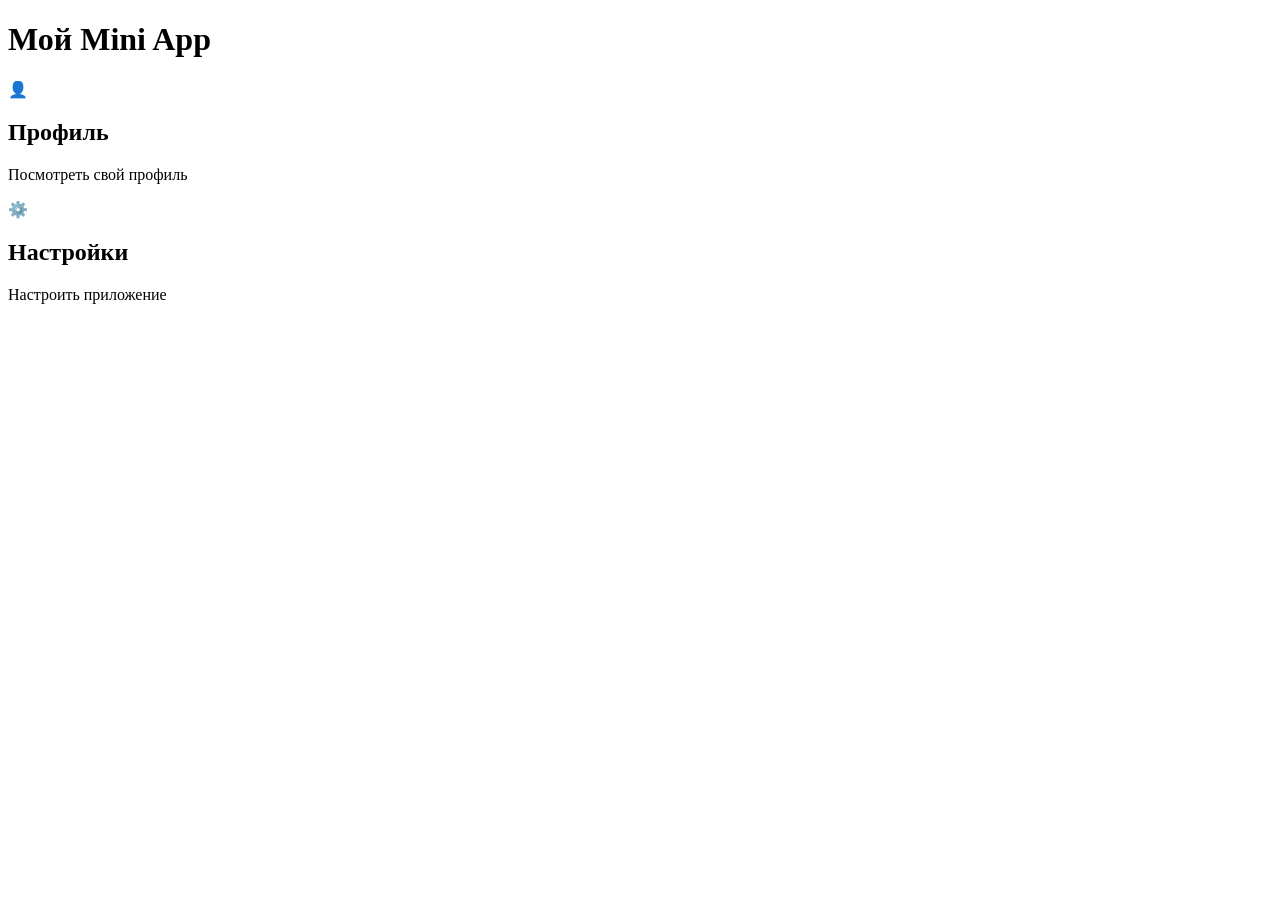
==== index.html @ 771df8b5 "Add files via upload" ====
<!DOCTYPE html>
<html lang="ru">

<head>
    <meta charset="UTF-8">

    <meta name="viewport" content="width=device-width, initial-scale=1.0">

    <title>Мой Mini App</title>

    <link rel="stylesheet" href="style.css">

    <script src="https://telegram.org/js/telegram-web-app.js"></script>
</head>

<body>

    <div class="container">

        <h1>Мой Mini App</h1>

        <div class="card" onclick="openProfile()">
            <div class="icon">👤</div>

            <div>
                <h2>Профиль</h2>
                <p>Посмотреть свой профиль</p>
            </div>
        </div>

        <div class="card" onclick="openSettings()">
            <div class="icon">⚙️</div>

            <div>
                <h2>Настройки</h2>
                <p>Настроить приложение</p>
            </div>
        </div>

    </div>

    <script src="script.js"></script>

</body>

</html>
</body>
<script src="script.js"></script>
    <script src="script.js"></script>

</body>
</html>
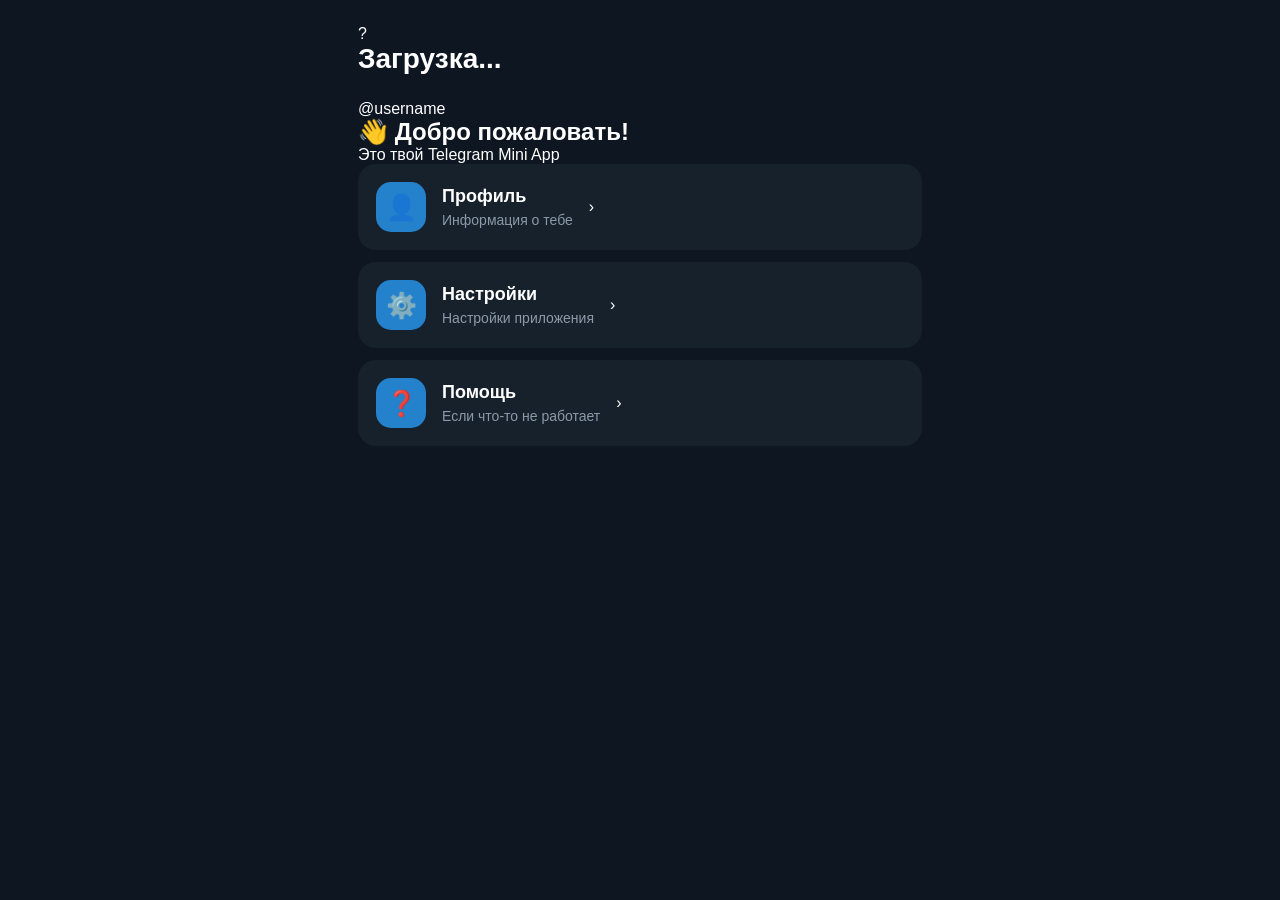
==== commit 66b59193: "Add files via upload" ====
--- a/index.html
+++ b/index.html
@@ -3,7 +3,6 @@
 
 <head>
     <meta charset="UTF-8">
-
     <meta name="viewport" content="width=device-width, initial-scale=1.0">
 
     <title>Мой Mini App</title>
@@ -17,24 +16,45 @@
 
     <div class="container">
 
-        <h1>Мой Mini App</h1>
+        <div class="profile-header">
+            <div class="avatar" id="avatar">?</div>
+
+            <div class="user-info">
+                <h1 id="name">Загрузка...</h1>
+                <p id="username">@username</p>
+            </div>
+        </div>
+
+        <div class="welcome">
+            <h2>👋 Добро пожаловать!</h2>
+            <p>Это твой Telegram Mini App</p>
+        </div>
 
         <div class="card" onclick="openProfile()">
             <div class="icon">👤</div>
-
             <div>
                 <h2>Профиль</h2>
-                <p>Посмотреть свой профиль</p>
+                <p>Информация о тебе</p>
             </div>
+            <div class="arrow">›</div>
         </div>
 
         <div class="card" onclick="openSettings()">
             <div class="icon">⚙️</div>
-
             <div>
                 <h2>Настройки</h2>
-                <p>Настроить приложение</p>
+                <p>Настройки приложения</p>
             </div>
+            <div class="arrow">›</div>
+        </div>
+
+        <div class="card" onclick="openHelp()">
+            <div class="icon">❓</div>
+            <div>
+                <h2>Помощь</h2>
+                <p>Если что-то не работает</p>
+            </div>
+            <div class="arrow">›</div>
         </div>
 
     </div>
@@ -43,10 +63,4 @@
 
 </body>
 
-</html>
-</body>
-<script src="script.js"></script>
-    <script src="script.js"></script>
-
-</body>
 </html>
--- a/style.css
+++ b/style.css
@@ -0,0 +1,72 @@
+* {
+    box-sizing: border-box;
+    margin: 0;
+    padding: 0;
+}
+
+body {
+    font-family: -apple-system, BlinkMacSystemFont, "Segoe UI", Roboto, Arial, sans-serif;
+    background: #0e1621;
+    color: #ffffff;
+    min-height: 100vh;
+}
+
+.container {
+    width: 100%;
+    max-width: 600px;
+    margin: 0 auto;
+    padding: 25px 18px;
+}
+
+h1 {
+    font-size: 28px;
+    margin-bottom: 25px;
+}
+
+.card {
+    display: flex;
+    align-items: center;
+    gap: 16px;
+
+    background: #17212b;
+    border-radius: 18px;
+
+    padding: 18px;
+    margin-bottom: 12px;
+
+    cursor: pointer;
+
+    transition: transform 0.15s ease, background 0.15s ease;
+}
+
+.card:hover {
+    background: #202b36;
+}
+
+.card:active {
+    transform: scale(0.97);
+}
+
+.icon {
+    width: 50px;
+    height: 50px;
+
+    display: flex;
+    align-items: center;
+    justify-content: center;
+
+    background: #2481cc;
+    border-radius: 15px;
+
+    font-size: 25px;
+}
+
+.card h2 {
+    font-size: 18px;
+    margin-bottom: 5px;
+}
+
+.card p {
+    font-size: 14px;
+    color: #8c9aa8;
+}
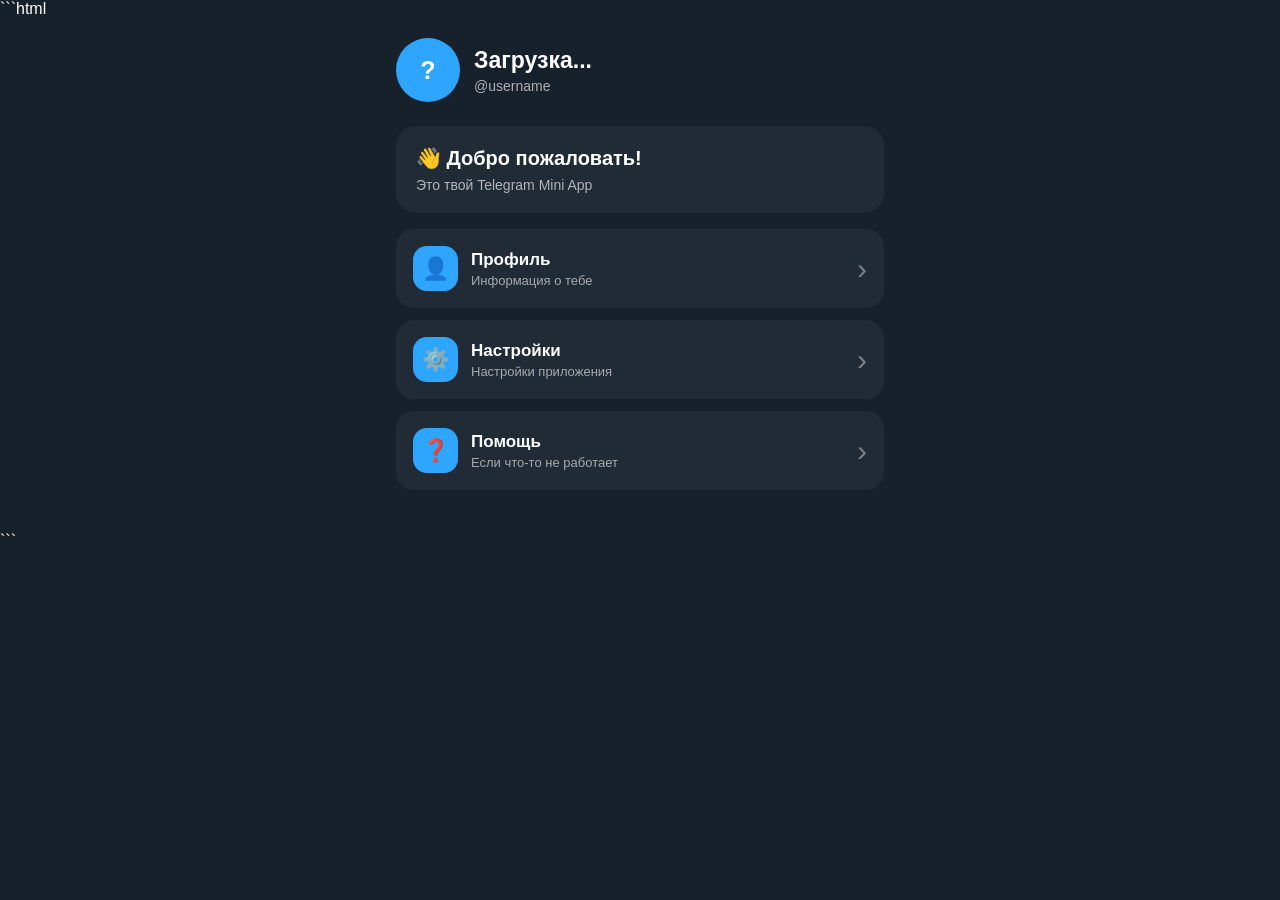
==== commit 333524c1: "Add files via upload" ====
--- a/index.html
+++ b/index.html
@@ -1,3 +1,4 @@
+```html
 <!DOCTYPE html>
 <html lang="ru">
 
@@ -16,45 +17,94 @@
 
     <div class="container">
 
-        <div class="profile-header">
-            <div class="avatar" id="avatar">?</div>
+        <!-- Главная страница -->
+        <div id="homePage">
 
-            <div class="user-info">
-                <h1 id="name">Загрузка...</h1>
-                <p id="username">@username</p>
+            <div class="profile-header">
+                <div class="avatar" id="avatar">?</div>
+
+                <div class="user-info">
+                    <h1 id="name">Загрузка...</h1>
+                    <p id="username">@username</p>
+                </div>
             </div>
+
+            <div class="welcome">
+                <h2>👋 Добро пожаловать!</h2>
+                <p>Это твой Telegram Mini App</p>
+            </div>
+
+            <div class="card" onclick="openProfile()">
+                <div class="icon">👤</div>
+
+                <div>
+                    <h2>Профиль</h2>
+                    <p>Информация о тебе</p>
+                </div>
+
+                <div class="arrow">›</div>
+            </div>
+
+            <div class="card" onclick="openSettings()">
+                <div class="icon">⚙️</div>
+
+                <div>
+                    <h2>Настройки</h2>
+                    <p>Настройки приложения</p>
+                </div>
+
+                <div class="arrow">›</div>
+            </div>
+
+            <div class="card" onclick="openHelp()">
+                <div class="icon">❓</div>
+
+                <div>
+                    <h2>Помощь</h2>
+                    <p>Если что-то не работает</p>
+                </div>
+
+                <div class="arrow">›</div>
+            </div>
+
         </div>
 
-        <div class="welcome">
-            <h2>👋 Добро пожаловать!</h2>
-            <p>Это твой Telegram Mini App</p>
-        </div>
 
-        <div class="card" onclick="openProfile()">
-            <div class="icon">👤</div>
-            <div>
-                <h2>Профиль</h2>
-                <p>Информация о тебе</p>
+        <!-- Страница профиля -->
+        <div id="profilePage" style="display: none;">
+
+            <div class="profile-header">
+                <div class="avatar" id="profileAvatar">?</div>
+
+                <div class="user-info">
+                    <h1 id="profileName">Пользователь</h1>
+                    <p id="profileUsername">@username</p>
+                </div>
             </div>
-            <div class="arrow">›</div>
-        </div>
 
-        <div class="card" onclick="openSettings()">
-            <div class="icon">⚙️</div>
-            <div>
-                <h2>Настройки</h2>
-                <p>Настройки приложения</p>
+            <div class="welcome">
+                <h2>👤 Профиль</h2>
+                <p>Информация о твоём Telegram аккаунте</p>
             </div>
-            <div class="arrow">›</div>
-        </div>
 
-        <div class="card" onclick="openHelp()">
-            <div class="icon">❓</div>
-            <div>
-                <h2>Помощь</h2>
-                <p>Если что-то не работает</p>
+            <div class="card">
+                <div class="icon">🆔</div>
+
+                <div>
+                    <h2>Telegram ID</h2>
+                    <p id="userId">Загрузка...</p>
+                </div>
             </div>
-            <div class="arrow">›</div>
+
+            <div class="card" onclick="backHome()">
+                <div class="icon">←</div>
+
+                <div>
+                    <h2>Назад</h2>
+                    <p>Вернуться на главный экран</p>
+                </div>
+            </div>
+
         </div>
 
     </div>
@@ -63,4 +113,5 @@
 
 </body>
 
-</html>+</html>
+```
--- a/style.css
+++ b/style.css
@@ -6,41 +6,83 @@
 
 body {
     font-family: -apple-system, BlinkMacSystemFont, "Segoe UI", Roboto, Arial, sans-serif;
-    background: #0e1621;
-    color: #ffffff;
+    background: var(--tg-theme-bg-color, #17212b);
+    color: var(--tg-theme-text-color, #ffffff);
     min-height: 100vh;
 }
 
 .container {
     width: 100%;
-    max-width: 600px;
+    max-width: 520px;
     margin: 0 auto;
-    padding: 25px 18px;
+    padding: 20px 16px 30px;
 }
 
-h1 {
-    font-size: 28px;
-    margin-bottom: 25px;
+.profile-header {
+    display: flex;
+    align-items: center;
+    gap: 14px;
+    margin-bottom: 24px;
+}
+
+.avatar {
+    width: 64px;
+    height: 64px;
+    border-radius: 50%;
+    background: var(--tg-theme-button-color, #2ea6ff);
+    color: #fff;
+    display: flex;
+    align-items: center;
+    justify-content: center;
+    font-size: 25px;
+    font-weight: 600;
+    overflow: hidden;
+    flex-shrink: 0;
+}
+
+.avatar img {
+    width: 100%;
+    height: 100%;
+    object-fit: cover;
+}
+
+.user-info h1 {
+    font-size: 23px;
+    font-weight: 700;
+    margin-bottom: 4px;
+}
+
+.user-info p {
+    font-size: 14px;
+    opacity: 0.65;
+}
+
+.welcome {
+    padding: 20px;
+    border-radius: 20px;
+    margin-bottom: 16px;
+    background: var(--tg-theme-secondary-bg-color, #202b36);
+}
+
+.welcome h2 {
+    font-size: 20px;
+    margin-bottom: 7px;
+}
+
+.welcome p {
+    font-size: 14px;
+    opacity: 0.65;
 }
 
 .card {
     display: flex;
     align-items: center;
-    gap: 16px;
-
-    background: #17212b;
+    padding: 17px;
+    margin-bottom: 12px;
     border-radius: 18px;
-
-    padding: 18px;
-    margin-bottom: 12px;
-
+    background: var(--tg-theme-secondary-bg-color, #202b36);
     cursor: pointer;
-
     transition: transform 0.15s ease, background 0.15s ease;
-}
-
-.card:hover {
-    background: #202b36;
 }
 
 .card:active {
@@ -48,25 +90,45 @@
 }
 
 .icon {
-    width: 50px;
-    height: 50px;
-
+    width: 45px;
+    height: 45px;
+    border-radius: 14px;
     display: flex;
     align-items: center;
     justify-content: center;
-
-    background: #2481cc;
-    border-radius: 15px;
-
-    font-size: 25px;
+    background: var(--tg-theme-button-color, #2ea6ff);
+    font-size: 22px;
+    margin-right: 13px;
 }
 
 .card h2 {
-    font-size: 18px;
-    margin-bottom: 5px;
+    font-size: 17px;
+    margin-bottom: 3px;
 }
 
 .card p {
-    font-size: 14px;
-    color: #8c9aa8;
+    font-size: 13px;
+    opacity: 0.6;
+}
+
+.arrow {
+    margin-left: auto;
+    font-size: 30px;
+    opacity: 0.4;
+}
+
+.container > * {
+    animation: appear 0.4s ease both;
+}
+
+@keyframes appear {
+    from {
+        opacity: 0;
+        transform: translateY(8px);
+    }
+
+    to {
+        opacity: 1;
+        transform: translateY(0);
+    }
 }
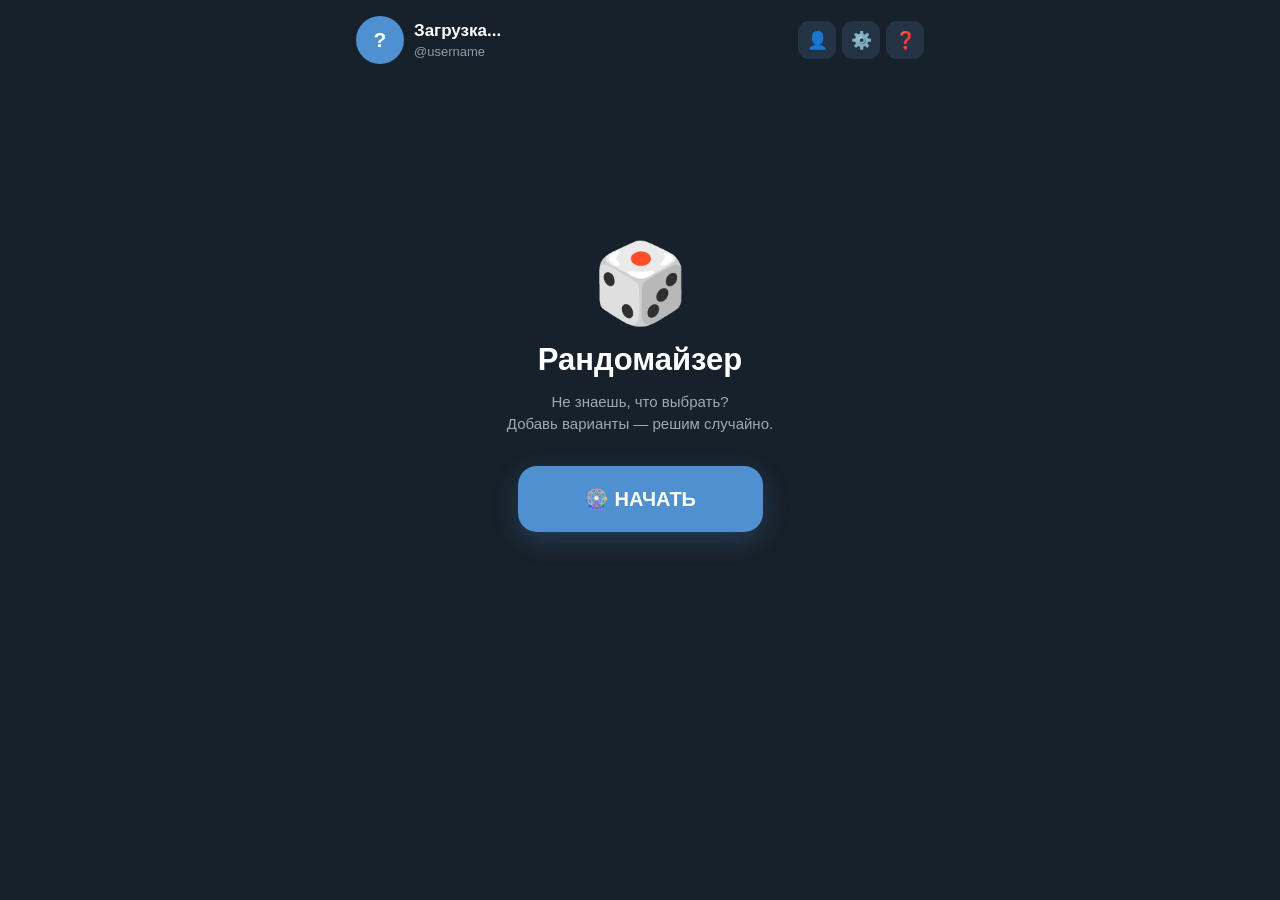
==== commit f316743b: "Add files via upload" ====
--- a/index.html
+++ b/index.html
@@ -1,12 +1,13 @@
-```html
 <!DOCTYPE html>
 <html lang="ru">
 
 <head>
     <meta charset="UTF-8">
-    <meta name="viewport" content="width=device-width, initial-scale=1.0">
-
-    <title>Мой Mini App</title>
+
+    <meta name="viewport"
+        content="width=device-width, initial-scale=1.0, maximum-scale=1.0, user-scalable=no">
+
+    <title>Randomizer</title>
 
     <link rel="stylesheet" href="style.css">
 
@@ -15,103 +16,354 @@
 
 <body>
 
-    <div class="container">
-
-        <!-- Главная страница -->
-        <div id="homePage">
-
-            <div class="profile-header">
-                <div class="avatar" id="avatar">?</div>
-
-                <div class="user-info">
-                    <h1 id="name">Загрузка...</h1>
-                    <p id="username">@username</p>
-                </div>
-            </div>
-
-            <div class="welcome">
-                <h2>👋 Добро пожаловать!</h2>
-                <p>Это твой Telegram Mini App</p>
-            </div>
-
-            <div class="card" onclick="openProfile()">
-                <div class="icon">👤</div>
-
-                <div>
-                    <h2>Профиль</h2>
-                    <p>Информация о тебе</p>
-                </div>
-
-                <div class="arrow">›</div>
-            </div>
-
-            <div class="card" onclick="openSettings()">
-                <div class="icon">⚙️</div>
-
-                <div>
-                    <h2>Настройки</h2>
-                    <p>Настройки приложения</p>
-                </div>
-
-                <div class="arrow">›</div>
-            </div>
-
-            <div class="card" onclick="openHelp()">
-                <div class="icon">❓</div>
-
-                <div>
-                    <h2>Помощь</h2>
-                    <p>Если что-то не работает</p>
-                </div>
-
-                <div class="arrow">›</div>
-            </div>
-
-        </div>
-
-
-        <!-- Страница профиля -->
-        <div id="profilePage" style="display: none;">
-
-            <div class="profile-header">
-                <div class="avatar" id="profileAvatar">?</div>
-
-                <div class="user-info">
-                    <h1 id="profileName">Пользователь</h1>
-                    <p id="profileUsername">@username</p>
-                </div>
-            </div>
-
-            <div class="welcome">
-                <h2>👤 Профиль</h2>
-                <p>Информация о твоём Telegram аккаунте</p>
-            </div>
-
-            <div class="card">
-                <div class="icon">🆔</div>
-
-                <div>
-                    <h2>Telegram ID</h2>
-                    <p id="userId">Загрузка...</p>
-                </div>
-            </div>
-
-            <div class="card" onclick="backHome()">
-                <div class="icon">←</div>
-
-                <div>
-                    <h2>Назад</h2>
-                    <p>Вернуться на главный экран</p>
-                </div>
-            </div>
-
-        </div>
+    <div class="app">
+
+        <!-- Верхняя панель -->
+
+        <header class="top-bar">
+
+            <div class="user-block">
+
+                <div class="avatar" id="avatar">
+                    ?
+                </div>
+
+                <div class="user-data">
+
+                    <div class="user-name" id="name">
+                        Загрузка...
+                    </div>
+
+                    <div class="user-username" id="username">
+                        @username
+                    </div>
+
+                </div>
+
+            </div>
+
+
+            <div class="top-buttons">
+
+                <button class="top-button" onclick="openProfile()">
+                    👤
+                </button>
+
+                <button class="top-button" onclick="openSettings()">
+                    ⚙️
+                </button>
+
+                <button class="top-button" onclick="openHelp()">
+                    ❓
+                </button>
+
+            </div>
+
+        </header>
+
+
+        <!-- Главная -->
+
+        <main id="homePage" class="page">
+
+            <div class="home-content">
+
+                <div class="game-icon">
+                    🎲
+                </div>
+
+                <h1>
+                    Рандомайзер
+                </h1>
+
+                <p class="home-description">
+                    Не знаешь, что выбрать?<br>
+                    Добавь варианты — решим случайно.
+                </p>
+
+                <button
+                    class="play-button"
+                    onclick="openGame()"
+                >
+                    🎡 НАЧАТЬ
+                </button>
+
+            </div>
+
+        </main>
+
+
+        <!-- Рандомайзер -->
+
+        <main id="gamePage" class="page hidden">
+
+            <div class="game-header">
+
+                <button
+                    class="back-button"
+                    onclick="backHome()"
+                >
+                    ←
+                </button>
+
+                <h2>
+                    🎲 Рандомайзер
+                </h2>
+
+            </div>
+
+
+            <!-- Добавление вариантов -->
+
+            <div class="input-block">
+
+                <div class="input-row">
+
+                    <input
+                        type="text"
+                        id="optionInput"
+                        placeholder="Введите вариант..."
+                        autocomplete="off"
+                    >
+
+                    <button
+                        onclick="addOption()"
+                        class="add-button"
+                    >
+                        +
+                    </button>
+
+                </div>
+
+            </div>
+
+
+            <!-- Список вариантов -->
+
+            <div
+                id="optionsList"
+                class="options-list"
+            >
+
+                <div class="empty-text">
+                    Добавь минимум 2 варианта
+                </div>
+
+            </div>
+
+
+            <!-- Колесо -->
+
+            <div class="wheel-container">
+
+                <div class="pointer">
+                    ▼
+                </div>
+
+                <canvas
+                    id="wheel"
+                    width="320"
+                    height="320"
+                ></canvas>
+
+            </div>
+
+
+            <!-- Результат -->
+
+            <div
+                id="result"
+                class="result hidden"
+            >
+
+                <div class="result-small">
+                    Выпал вариант
+                </div>
+
+                <div id="winner">
+                    —
+                </div>
+
+            </div>
+
+
+            <!-- Кнопка -->
+
+            <button
+                id="spinButton"
+                class="spin-button"
+                onclick="spinWheel()"
+                disabled
+            >
+                🎡 КРУТИТЬ
+            </button>
+
+        </main>
+
+
+        <!-- Профиль -->
+
+        <main
+            id="profilePage"
+            class="page hidden"
+        >
+
+            <div class="subpage">
+
+                <button
+                    class="back-button"
+                    onclick="backHome()"
+                >
+                    ←
+                </button>
+
+                <div
+                    class="big-avatar"
+                    id="profileAvatar"
+                >
+                    ?
+                </div>
+
+                <h2 id="profileName">
+                    Пользователь
+                </h2>
+
+                <p id="profileUsername">
+                    @username
+                </p>
+
+                <div class="info-card">
+
+                    <div>
+                        🆔
+                    </div>
+
+                    <div>
+
+                        <span>
+                            Telegram ID
+                        </span>
+
+                        <strong id="userId">
+                            —
+                        </strong>
+
+                    </div>
+
+                </div>
+
+            </div>
+
+        </main>
+
+
+        <!-- Настройки -->
+
+        <main
+            id="settingsPage"
+            class="page hidden"
+        >
+
+            <div class="subpage">
+
+                <button
+                    class="back-button"
+                    onclick="backHome()"
+                >
+                    ←
+                </button>
+
+                <h2>
+                    ⚙️ Настройки
+                </h2>
+
+                <div class="settings-card">
+
+                    <div>
+
+                        <strong>
+                            Вибрация
+                        </strong>
+
+                        <p>
+                            Вибрация при выборе варианта
+                        </p>
+
+                    </div>
+
+                    <label class="switch">
+
+                        <input
+                            type="checkbox"
+                            id="vibrationToggle"
+                            checked
+                        >
+
+                        <span></span>
+
+                    </label>
+
+                </div>
+
+            </div>
+
+        </main>
+
+
+        <!-- Помощь -->
+
+        <main
+            id="helpPage"
+            class="page hidden"
+        >
+
+            <div class="subpage">
+
+                <button
+                    class="back-button"
+                    onclick="backHome()"
+                >
+                    ←
+                </button>
+
+                <h2>
+                    ❓ Помощь
+                </h2>
+
+                <div class="help-card">
+
+                    <h3>
+                        Как пользоваться?
+                    </h3>
+
+                    <p>
+                        Введи любые варианты, между которыми
+                        не можешь выбрать.
+                        <br><br>
+
+                        Это могут быть имена, игры, фильмы,
+                        числа, еда — вообще что угодно.
+                        <br><br>
+
+                        Добавь варианты и нажми
+                        «Крутить».
+                        <br><br>
+
+                        Колесо случайно выберет один
+                        из них.
+                    </p>
+
+                </div>
+
+            </div>
+
+        </main>
 
     </div>
 
+
     <script src="script.js"></script>
 
 </body>
 
-</html>
-```
+</html>
--- a/style.css
+++ b/style.css
@@ -1,134 +1,920 @@
 * {
     box-sizing: border-box;
+    -webkit-tap-highlight-color: transparent;
+}
+
+html,
+body {
     margin: 0;
     padding: 0;
+    min-height: 100%;
 }
 
 body {
-    font-family: -apple-system, BlinkMacSystemFont, "Segoe UI", Roboto, Arial, sans-serif;
+    font-family: Arial, sans-serif;
+
     background: var(--tg-theme-bg-color, #17212b);
     color: var(--tg-theme-text-color, #ffffff);
+
+    overflow-x: hidden;
+}
+
+button,
+input {
+    font-family: inherit;
+}
+
+button {
+    border: none;
+    cursor: pointer;
+}
+
+button:active {
+    transform: scale(0.94);
+}
+
+
+/* =========================
+   ОСНОВНОЕ ПРИЛОЖЕНИЕ
+   ========================= */
+
+.app {
+    width: 100%;
+    max-width: 600px;
     min-height: 100vh;
-}
-
-.container {
-    width: 100%;
-    max-width: 520px;
+
     margin: 0 auto;
-    padding: 20px 16px 30px;
-}
-
-.profile-header {
-    display: flex;
-    align-items: center;
-    gap: 14px;
-    margin-bottom: 24px;
+
+    padding: 16px;
+}
+
+
+/* =========================
+   ВЕРХНЯЯ ПАНЕЛЬ
+   ========================= */
+
+.top-bar {
+    width: 100%;
+
+    display: flex;
+    align-items: center;
+    justify-content: space-between;
+
+    margin-bottom: 20px;
+}
+
+.user-block {
+    display: flex;
+    align-items: center;
+
+    gap: 10px;
+
+    min-width: 0;
 }
 
 .avatar {
-    width: 64px;
-    height: 64px;
+    width: 48px;
+    height: 48px;
+
+    flex-shrink: 0;
+
     border-radius: 50%;
-    background: var(--tg-theme-button-color, #2ea6ff);
-    color: #fff;
+
+    background: #4f91d0;
+
     display: flex;
     align-items: center;
     justify-content: center;
+
+    color: white;
+
+    font-size: 21px;
+    font-weight: bold;
+
+    overflow: hidden;
+}
+
+.avatar img {
+    width: 100%;
+    height: 100%;
+
+    object-fit: cover;
+}
+
+.user-data {
+    min-width: 0;
+}
+
+.user-name {
+    max-width: 180px;
+
+    font-size: 17px;
+    font-weight: 700;
+
+    white-space: nowrap;
+    overflow: hidden;
+    text-overflow: ellipsis;
+}
+
+.user-username {
+    margin-top: 3px;
+
+    color: #8f9ba8;
+
+    font-size: 13px;
+
+    white-space: nowrap;
+    overflow: hidden;
+    text-overflow: ellipsis;
+}
+
+
+/* =========================
+   КНОПКИ ВВЕРХУ
+   ========================= */
+
+.top-buttons {
+    display: flex;
+    align-items: center;
+
+    gap: 6px;
+}
+
+.top-button {
+    width: 38px;
+    height: 38px;
+
+    display: flex;
+    align-items: center;
+    justify-content: center;
+
+    border-radius: 11px;
+
+    background: #253445;
+    color: white;
+
+    font-size: 17px;
+
+    transition: transform 0.15s, background 0.15s;
+}
+
+.top-button:hover {
+    background: #304256;
+}
+
+
+/* =========================
+   СТРАНИЦЫ
+   ========================= */
+
+.page {
+    width: 100%;
+
+    animation: pageAppear 0.25s ease;
+}
+
+.hidden {
+    display: none !important;
+}
+
+
+/* =========================
+   ГЛАВНАЯ
+   ========================= */
+
+.home-content {
+    min-height: 72vh;
+
+    display: flex;
+    flex-direction: column;
+
+    align-items: center;
+    justify-content: center;
+
+    text-align: center;
+
+    padding-bottom: 40px;
+}
+
+.game-icon {
+    font-size: 78px;
+
+    line-height: 1;
+
+    margin-bottom: 20px;
+
+    animation: floating 2.5s ease-in-out infinite;
+}
+
+.home-content h1 {
+    margin: 0;
+
+    font-size: 31px;
+    line-height: 1.15;
+}
+
+.home-description {
+    margin: 13px 0 30px;
+
+    color: #9da9b5;
+
+    font-size: 15px;
+    line-height: 1.5;
+}
+
+
+/* =========================
+   КНОПКА НАЧАТЬ
+   ========================= */
+
+.play-button {
+    width: 245px;
+    height: 66px;
+
+    border-radius: 19px;
+
+    background: #4f91d0;
+    color: white;
+
+    font-size: 20px;
+    font-weight: 800;
+
+    box-shadow:
+        0 8px 25px rgba(79, 145, 208, 0.25);
+
+    transition:
+        transform 0.15s,
+        background 0.15s;
+}
+
+.play-button:hover {
+    background: #5b9ddd;
+}
+
+
+/* =========================
+   ЗАГОЛОВОК РАНДОМАЙЗЕРА
+   ========================= */
+
+.game-header {
+    display: flex;
+    align-items: center;
+
+    gap: 11px;
+
+    margin-bottom: 18px;
+}
+
+.game-header h2 {
+    margin: 0;
+
+    font-size: 21px;
+}
+
+
+/* =========================
+   КНОПКА НАЗАД
+   ========================= */
+
+.back-button {
+    width: 42px;
+    height: 42px;
+
+    flex-shrink: 0;
+
+    border-radius: 12px;
+
+    background: #253445;
+    color: white;
+
     font-size: 25px;
-    font-weight: 600;
+
+    transition: transform 0.15s;
+}
+
+
+/* =========================
+   ПОЛЕ ВВОДА
+   ========================= */
+
+.input-block {
+    width: 100%;
+
+    margin-bottom: 10px;
+}
+
+.input-row {
+    width: 100%;
+
+    display: flex;
+
+    gap: 8px;
+}
+
+#optionInput {
+    flex: 1;
+
+    min-width: 0;
+
+    height: 50px;
+
+    padding: 0 15px;
+
+    border: none;
+    outline: none;
+
+    border-radius: 14px;
+
+    background: #253445;
+    color: white;
+
+    font-size: 16px;
+}
+
+#optionInput::placeholder {
+    color: #84909d;
+}
+
+#optionInput:focus {
+    box-shadow: 0 0 0 2px rgba(79, 145, 208, 0.4);
+}
+
+.add-button {
+    width: 52px;
+    height: 50px;
+
+    flex-shrink: 0;
+
+    border-radius: 14px;
+
+    background: #4f91d0;
+    color: white;
+
+    font-size: 28px;
+    font-weight: 400;
+}
+
+
+/* =========================
+   СПИСОК ВАРИАНТОВ
+   ========================= */
+
+.options-list {
+    width: 100%;
+
+    display: flex;
+
+    gap: 7px;
+
+    overflow-x: auto;
+
+    padding: 3px 1px 10px;
+
+    min-height: 47px;
+
+    scrollbar-width: none;
+}
+
+.options-list::-webkit-scrollbar {
+    display: none;
+}
+
+.empty-text {
+    width: 100%;
+
+    padding: 8px 2px;
+
+    color: #9da9b5;
+
+    font-size: 14px;
+
+    text-align: center;
+}
+
+
+/* Один вариант */
+
+.player {
+    flex-shrink: 0;
+
+    max-width: 190px;
+
+    display: flex;
+    align-items: center;
+
+    gap: 7px;
+
+    padding: 8px 10px;
+
+    border-radius: 12px;
+
+    background: #253445;
+
+    color: white;
+
+    font-size: 14px;
+}
+
+.player span {
+    max-width: 145px;
+
     overflow: hidden;
+
+    white-space: nowrap;
+
+    text-overflow: ellipsis;
+}
+
+.remove-player {
     flex-shrink: 0;
-}
-
-.avatar img {
+
+    padding: 0;
+
+    background: transparent;
+
+    color: #ff6b6b;
+
+    font-size: 19px;
+
+    line-height: 1;
+}
+
+
+/* =========================
+   КОЛЕСО
+   ========================= */
+
+.wheel-container {
+    position: relative;
+
+    width: 320px;
+    height: 340px;
+
+    margin: 3px auto 0;
+
+    display: flex;
+    align-items: flex-start;
+    justify-content: center;
+}
+
+#wheel {
+    display: block;
+
+    width: 320px;
+    height: 320px;
+
+    border-radius: 50%;
+
+    transform: rotate(0deg);
+
+    will-change: transform;
+
+    filter:
+        drop-shadow(0 7px 15px rgba(0, 0, 0, 0.25));
+}
+
+
+/* Стрелка */
+
+.pointer {
+    position: absolute;
+
+    z-index: 10;
+
+    top: -7px;
+    left: 50%;
+
+    transform: translateX(-50%);
+
+    color: white;
+
+    font-size: 35px;
+    line-height: 1;
+
+    text-shadow:
+        0 2px 5px rgba(0, 0, 0, 0.7);
+
+    pointer-events: none;
+}
+
+
+/* =========================
+   РЕЗУЛЬТАТ
+   ========================= */
+
+.result {
+    width: 100%;
+
+    margin: 0 0 10px;
+
+    padding: 13px 15px;
+
+    border-radius: 15px;
+
+    background: #253445;
+
+    text-align: center;
+
+    animation: resultAppear 0.35s ease;
+}
+
+.result-small {
+    color: #9da9b5;
+
+    font-size: 13px;
+
+    margin-bottom: 3px;
+}
+
+#winner {
+    color: white;
+
+    font-size: 24px;
+    font-weight: 800;
+
+    word-break: break-word;
+}
+
+
+/* =========================
+   КНОПКА КРУТИТЬ
+   ========================= */
+
+.spin-button {
+    width: 100%;
+    height: 58px;
+
+    border-radius: 17px;
+
+    background: #4f91d0;
+    color: white;
+
+    font-size: 19px;
+    font-weight: 800;
+
+    transition:
+        transform 0.15s,
+        opacity 0.2s,
+        background 0.2s;
+}
+
+.spin-button:hover:not(:disabled) {
+    background: #5b9ddd;
+}
+
+.spin-button:disabled {
+    opacity: 0.38;
+
+    cursor: not-allowed;
+}
+
+.spin-button:active:not(:disabled) {
+    transform: scale(0.97);
+}
+
+
+/* =========================
+   ПРОФИЛЬ
+   ========================= */
+
+.subpage {
+    width: 100%;
+
+    text-align: center;
+}
+
+.big-avatar {
+    width: 100px;
+    height: 100px;
+
+    margin: 25px auto 15px;
+
+    border-radius: 50%;
+
+    background: #4f91d0;
+
+    display: flex;
+    align-items: center;
+    justify-content: center;
+
+    color: white;
+
+    font-size: 40px;
+    font-weight: bold;
+
+    overflow: hidden;
+}
+
+.big-avatar img {
     width: 100%;
     height: 100%;
+
     object-fit: cover;
 }
 
-.user-info h1 {
-    font-size: 23px;
-    font-weight: 700;
+.subpage h2 {
+    margin: 10px 0 5px;
+
+    font-size: 24px;
+}
+
+.subpage > p {
+    margin: 0;
+
+    color: #9da9b5;
+
+    font-size: 14px;
+}
+
+
+/* =========================
+   КАРТОЧКА ID
+   ========================= */
+
+.info-card {
+    width: 100%;
+
+    display: flex;
+    align-items: center;
+
+    gap: 15px;
+
+    margin-top: 25px;
+
+    padding: 17px;
+
+    border-radius: 17px;
+
+    background: #253445;
+
+    text-align: left;
+}
+
+.info-card > div:first-child {
+    font-size: 25px;
+}
+
+.info-card span {
+    display: block;
+
     margin-bottom: 4px;
-}
-
-.user-info p {
+
+    color: #9da9b5;
+
+    font-size: 13px;
+}
+
+.info-card strong {
+    font-size: 16px;
+}
+
+
+/* =========================
+   НАСТРОЙКИ
+   ========================= */
+
+.settings-card {
+    width: 100%;
+
+    display: flex;
+    align-items: center;
+    justify-content: space-between;
+
+    gap: 15px;
+
+    margin-top: 25px;
+
+    padding: 18px;
+
+    border-radius: 17px;
+
+    background: #253445;
+
+    text-align: left;
+}
+
+.settings-card strong {
+    font-size: 16px;
+}
+
+.settings-card p {
+    margin: 5px 0 0;
+
+    color: #9da9b5;
+
+    font-size: 13px;
+    line-height: 1.35;
+}
+
+
+/* =========================
+   ПЕРЕКЛЮЧАТЕЛЬ
+   ========================= */
+
+.switch {
+    flex-shrink: 0;
+
+    cursor: pointer;
+}
+
+.switch input {
+    display: none;
+}
+
+.switch span {
+    display: block;
+
+    position: relative;
+
+    width: 50px;
+    height: 28px;
+
+    border-radius: 20px;
+
+    background: #56616d;
+
+    transition: background 0.2s;
+}
+
+.switch span::after {
+    content: "";
+
+    position: absolute;
+
+    top: 3px;
+    left: 3px;
+
+    width: 22px;
+    height: 22px;
+
+    border-radius: 50%;
+
+    background: white;
+
+    transition: transform 0.2s;
+}
+
+.switch input:checked + span {
+    background: #4f91d0;
+}
+
+.switch input:checked + span::after {
+    transform: translateX(22px);
+}
+
+
+/* =========================
+   ПОМОЩЬ
+   ========================= */
+
+.help-card {
+    width: 100%;
+
+    margin-top: 25px;
+
+    padding: 18px;
+
+    border-radius: 17px;
+
+    background: #253445;
+
+    text-align: left;
+}
+
+.help-card h3 {
+    margin: 0 0 14px;
+
+    font-size: 18px;
+}
+
+.help-card p {
+    margin: 0;
+
+    color: #c5cbd2;
+
     font-size: 14px;
-    opacity: 0.65;
-}
-
-.welcome {
-    padding: 20px;
-    border-radius: 20px;
-    margin-bottom: 16px;
-    background: var(--tg-theme-secondary-bg-color, #202b36);
-}
-
-.welcome h2 {
-    font-size: 20px;
-    margin-bottom: 7px;
-}
-
-.welcome p {
-    font-size: 14px;
-    opacity: 0.65;
-}
-
-.card {
-    display: flex;
-    align-items: center;
-    padding: 17px;
-    margin-bottom: 12px;
-    border-radius: 18px;
-    background: var(--tg-theme-secondary-bg-color, #202b36);
-    cursor: pointer;
-    transition: transform 0.15s ease, background 0.15s ease;
-}
-
-.card:active {
-    transform: scale(0.97);
-}
-
-.icon {
-    width: 45px;
-    height: 45px;
-    border-radius: 14px;
-    display: flex;
-    align-items: center;
-    justify-content: center;
-    background: var(--tg-theme-button-color, #2ea6ff);
-    font-size: 22px;
-    margin-right: 13px;
-}
-
-.card h2 {
-    font-size: 17px;
-    margin-bottom: 3px;
-}
-
-.card p {
-    font-size: 13px;
-    opacity: 0.6;
-}
-
-.arrow {
-    margin-left: auto;
-    font-size: 30px;
-    opacity: 0.4;
-}
-
-.container > * {
-    animation: appear 0.4s ease both;
-}
-
-@keyframes appear {
+
+    line-height: 1.55;
+}
+
+
+/* =========================
+   АНИМАЦИИ
+   ========================= */
+
+@keyframes floating {
+
+    0%,
+    100% {
+        transform: translateY(0);
+    }
+
+    50% {
+        transform: translateY(-8px);
+    }
+}
+
+@keyframes pageAppear {
+
     from {
         opacity: 0;
-        transform: translateY(8px);
+        transform: translateY(5px);
     }
 
     to {
         opacity: 1;
         transform: translateY(0);
     }
+}
+
+@keyframes resultAppear {
+
+    from {
+        opacity: 0;
+        transform: translateY(10px);
+    }
+
+    to {
+        opacity: 1;
+        transform: translateY(0);
+    }
+}
+
+
+/* =========================
+   МАЛЕНЬКИЕ ТЕЛЕФОНЫ
+   ========================= */
+
+@media (max-width: 380px) {
+
+    .app {
+        padding: 13px;
+    }
+
+    .user-name {
+        max-width: 140px;
+    }
+
+    .top-button {
+        width: 35px;
+        height: 35px;
+
+        font-size: 16px;
+    }
+
+    .game-icon {
+        font-size: 68px;
+    }
+
+    .home-content h1 {
+        font-size: 28px;
+    }
+
+    .play-button {
+        width: 220px;
+        height: 62px;
+    }
+
+    .wheel-container {
+        width: 285px;
+        height: 305px;
+    }
+
+    #wheel {
+        width: 285px;
+        height: 285px;
+    }
+}
+
+
+/* =========================
+   ОЧЕНЬ МАЛЕНЬКИЕ ЭКРАНЫ
+   ========================= */
+
+@media (max-width: 330px) {
+
+    .top-buttons {
+        gap: 3px;
+    }
+
+    .top-button {
+        width: 32px;
+        height: 32px;
+    }
+
+    .avatar {
+        width: 43px;
+        height: 43px;
+    }
+
+    .user-name {
+        max-width: 110px;
+    }
+
+    .wheel-container {
+        transform: scale(0.9);
+        transform-origin: top center;
+
+        margin-bottom: -30px;
+    }
 }
